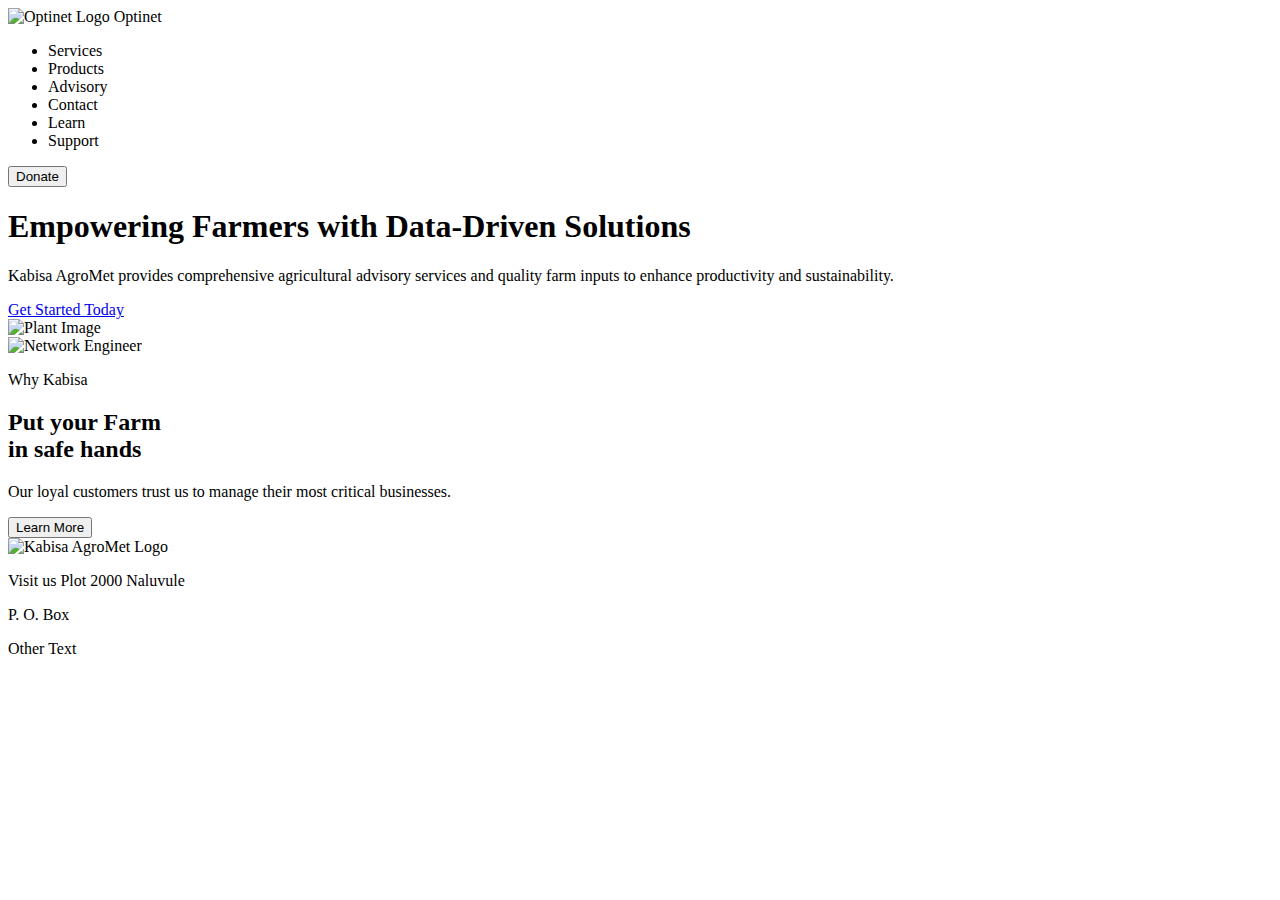
==== index.html @ 05821a82 "Update index.html" ====
<!DOCTYPE html>
<html lang="en">
<head>
    <meta charset="UTF-8">
    <meta name="viewport" content="width=device-width, initial-scale=1.0">
    <title>Kabisa AgroMet</title>
    <script src="https://cdn.tailwindcss.com"></script>
    <link rel="stylesheet" href="style.css">
</head>
<body>
    <!-- <header>
        <div class="logo">
            <img src="kabisa-logo.png" alt="Kabisa AgroMet Logo"> 
        </div>
        <nav>
            <ul>
                <li><a href="services.html">Services</a></li> 
                <li><a href="products.html">Products</a></li> 
                <li><a href="advisory.html">Advisory</a></li> 
                <li><a href="contact.html">Contact</a></li> 
            </ul>
        </nav>
        <button class="donate-btn">DONATE</button>
    </header> -->

    <nav class="flex justify-between items-center p-4 bg-green-800">
        <!-- Logo -->
        <div class="flex items-center space-x-2">
            <img src="logo.png" alt="Optinet Logo" class="h-6"> 
            <span class="text-lg font-semibold">Optinet</span>
        </div>
        
        <!-- Menu Items -->
        <ul class="hidden md:flex space-x-6 text-white text-sm">
            <li class="hover:text-gray-400 cursor-pointer">Services </li>
            <li class="hover:text-gray-400 cursor-pointer">Products</li>
            <li class="hover:text-gray-400 cursor-pointer">Advisory</li>
            <li class="hover:text-gray-400 cursor-pointer">Contact</li>
            <li class="hover:text-gray-400 cursor-pointer">Learn </li>
            <li class="hover:text-gray-400 cursor-pointer">Support </li>
        </ul>
        
        <!-- CTA Button -->
        <button class="px-5  py-2 bg-gradient-to-r from-green-400 to-blue-500 text-black font-semibold rounded-full hover:opacity-80 transition">
            Donate
        </button>
    </nav>
    <main>
        <div class="hero-section">
            <div class="hero-text">
                <h1>Empowering Farmers with Data-Driven Solutions</h1>
                <p>Kabisa AgroMet provides comprehensive agricultural advisory services and quality farm inputs to enhance productivity and sustainability.</p>
                <a href="get-started.html" class="cta-button">Get Started Today</a>
            </div>
            <div class="image-container">
                <img src="plant-image.jpg" alt="Plant Image"> 
            </div>
        </div>

    </main>
     <section class="flex flex-col md:flex-row items-center bg-black text-white min-h-screen">
        <!-- Left Image Section -->
        <div class="md:w-1/2 w-full">
            <img src="your-image.jpg" alt="Network Engineer" class="w-full h-full object-cover">
        </div>
        
        <!-- Right Text Section -->
        <div class="md:w-1/2 w-full p-10 flex flex-col justify-center">
            <p class="text-xs uppercase tracking-widest text-gray-400">Why Kabisa</p>
            <h2 class="text-4xl font-semibold mt-2">Put your Farm <br> <span class="font-bold">in safe hands</span></h2>
            <p class="text-gray-400 mt-4">Our loyal customers trust us to manage their most critical businesses.</p>
            <button class="mt-6 px-6 py-3 bg-white text-black font-semibold rounded-full hover:bg-gray-200 transition">Learn More</button>
        </div>
    </section>

    <footer>
        <div class="logo">
            <img src="kabisa-logo.png" alt="Kabisa AgroMet Logo"> 
        </div>
        <p>Visit us Plot 2000 Naluvule</p>
        <p>P. O. Box</p>
        <p>Other Text</p>
    </footer>
</body>
</html>
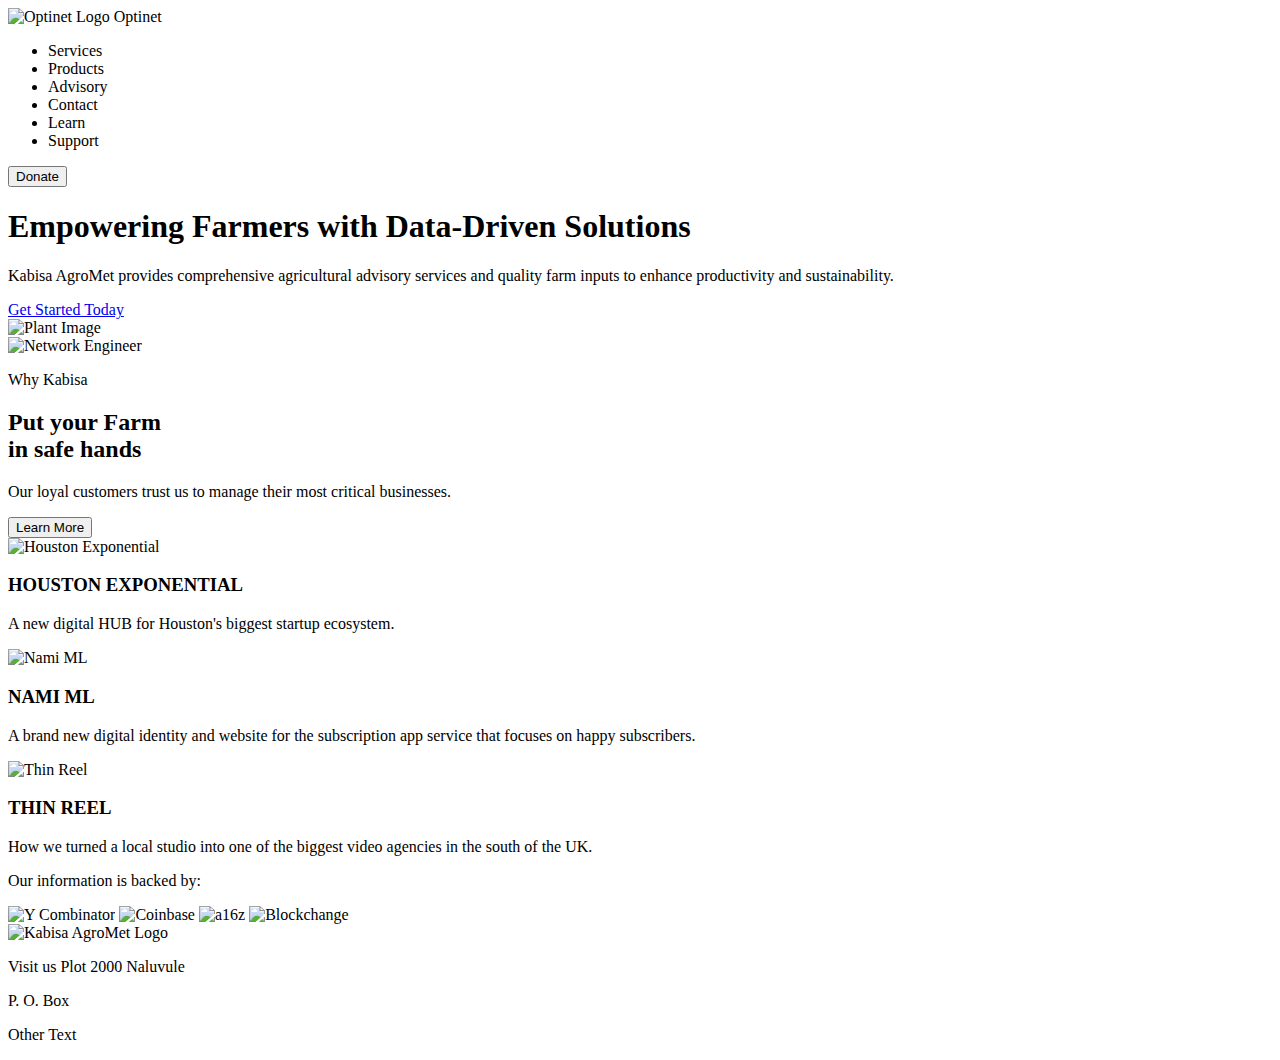
==== commit 921ef7aa: "Update index.html" ====
--- a/index.html
+++ b/index.html
@@ -73,6 +73,48 @@
         </div>
     </section>
 
+     <!-- Products Section -->
+    <section class="bg-white text-black py-16 px-6 md:px-16">
+        <div class="grid md:grid-cols-2 gap-10">
+            <!-- Product 1 -->
+            <div class="flex items-start space-x-6">
+                <img src="houston.jpg" alt="Houston Exponential" class="w-48 h-32 object-cover">
+                <div>
+                    <h3 class="text-lg font-bold">HOUSTON EXPONENTIAL</h3>
+                    <p class="text-gray-600">A new digital HUB for Houston's biggest startup ecosystem.</p>
+                </div>
+            </div>
+
+            <!-- Product 2 -->
+            <div class="flex items-start space-x-6">
+                <img src="nami.jpg" alt="Nami ML" class="w-48 h-32 object-cover">
+                <div>
+                    <h3 class="text-lg font-bold">NAMI ML</h3>
+                    <p class="text-gray-600">A brand new digital identity and website for the subscription app service that focuses on happy subscribers.</p>
+                </div>
+            </div>
+
+            <!-- Product 3 -->
+            <div class="flex items-start space-x-6">
+                <img src="thinreel.jpg" alt="Thin Reel" class="w-48 h-32 object-cover">
+                <div>
+                    <h3 class="text-lg font-bold">THIN REEL</h3>
+                    <p class="text-gray-600">How we turned a local studio into one of the biggest video agencies in the south of the UK.</p>
+                </div>
+            </div>
+        </div>
+    </section>
+
+    <div class="bg-black text-white py-8 px-4">
+  <p class="text-xs text-gray-400 text-center mb-4">Our information is backed by:</p>
+  <div class="flex justify-center items-center space-x-8">
+    <img src="ycombinator-logo.png" alt="Y Combinator" class="h-8">
+    <img src="coinbase-logo.png" alt="Coinbase" class="h-8">
+    <img src="a16z-logo.png" alt="a16z" class="h-8">
+    <img src="blockchange-logo.png" alt="Blockchange" class="h-8">
+  </div>
+</div>
+
     <footer>
         <div class="logo">
             <img src="kabisa-logo.png" alt="Kabisa AgroMet Logo"> 
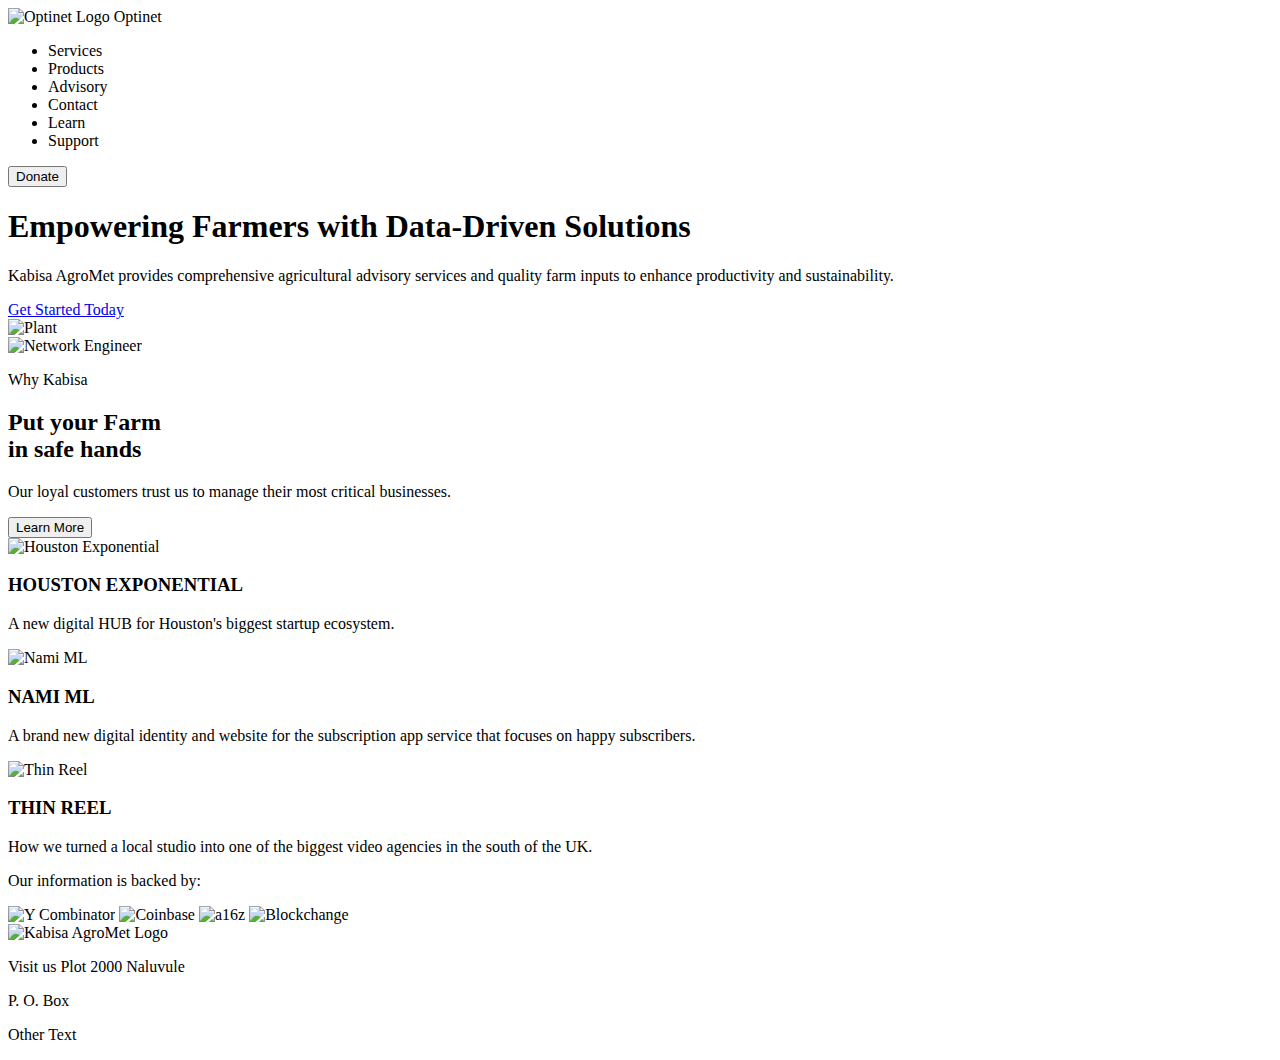
==== commit f96cf52c: "Code to new files" ====
--- a/index.html
+++ b/index.html
@@ -8,20 +8,6 @@
     <link rel="stylesheet" href="style.css">
 </head>
 <body>
-    <!-- <header>
-        <div class="logo">
-            <img src="kabisa-logo.png" alt="Kabisa AgroMet Logo"> 
-        </div>
-        <nav>
-            <ul>
-                <li><a href="services.html">Services</a></li> 
-                <li><a href="products.html">Products</a></li> 
-                <li><a href="advisory.html">Advisory</a></li> 
-                <li><a href="contact.html">Contact</a></li> 
-            </ul>
-        </nav>
-        <button class="donate-btn">DONATE</button>
-    </header> -->
 
     <nav class="flex justify-between items-center p-4 bg-green-800">
         <!-- Logo -->
@@ -53,7 +39,7 @@
                 <a href="get-started.html" class="cta-button">Get Started Today</a>
             </div>
             <div class="image-container">
-                <img src="plant-image.jpg" alt="Plant Image"> 
+                <img src="plant-image.jpg" alt="Plant "> 
             </div>
         </div>
 
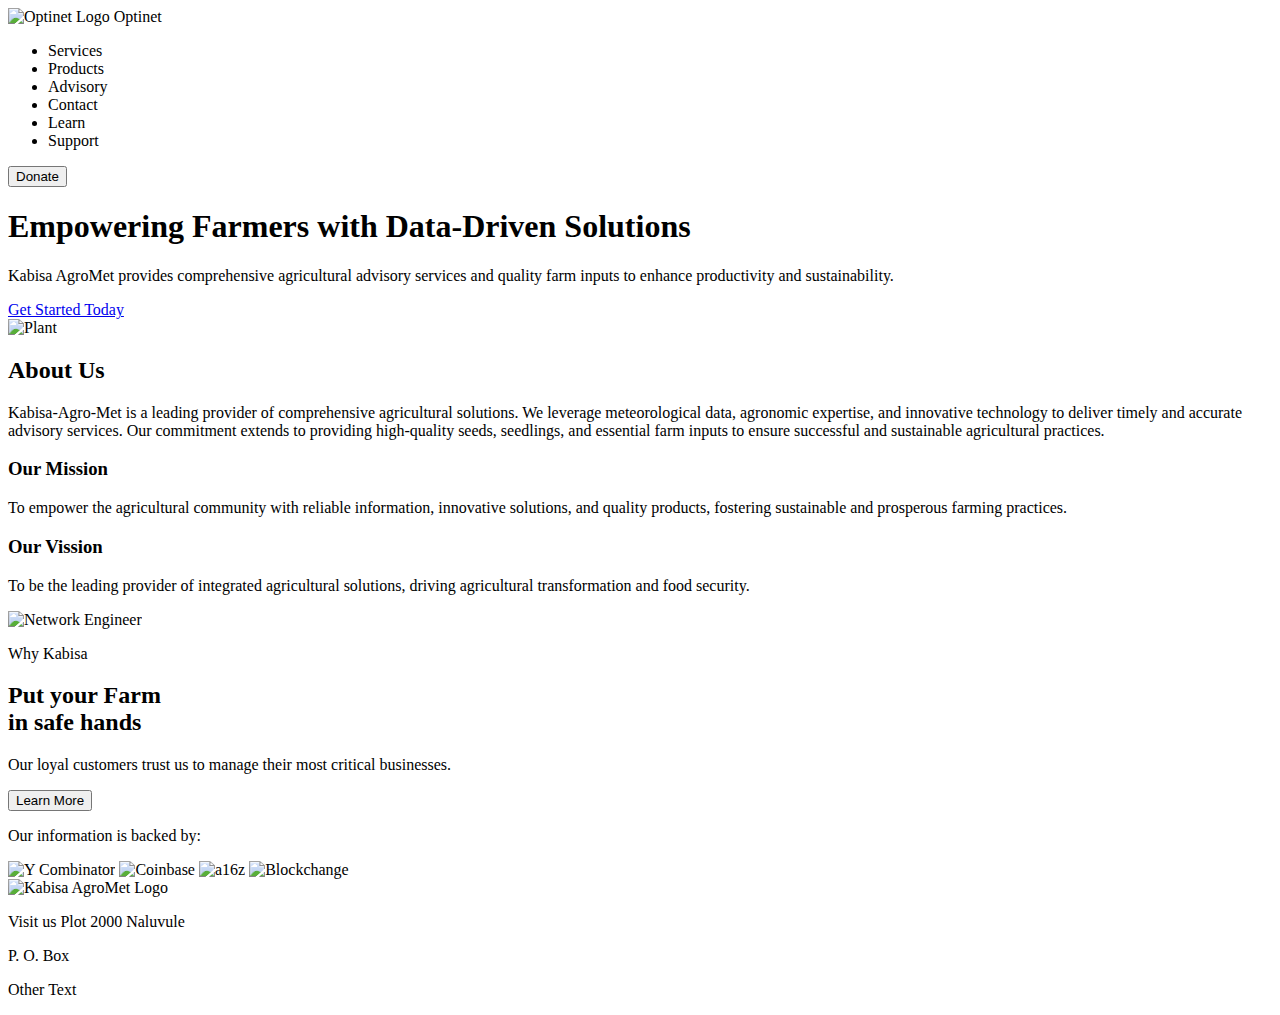
==== commit 3c7676f0: "refined index.html" ====
--- a/index.html
+++ b/index.html
@@ -44,6 +44,20 @@
         </div>
 
     </main>
+    <!-- About Us -->
+     <section>
+        <h2>About Us</h2>
+        <p>
+            Kabisa-Agro-Met is a leading provider of comprehensive agricultural solutions. We leverage meteorological data, agronomic expertise, and innovative technology to deliver timely and accurate advisory services. Our commitment extends to providing high-quality seeds, seedlings, and essential farm inputs to ensure successful and sustainable agricultural practices.
+            </p>
+            <h3>Our Mission</h3>
+            <p> To empower the agricultural community with reliable information, innovative solutions, and quality products, fostering sustainable and prosperous farming practices.</p>
+                <h3>Our Vission</h3>
+                <p>To be the leading provider of integrated agricultural solutions, driving agricultural transformation and food security.
+                </p>
+
+     </section>
+
      <section class="flex flex-col md:flex-row items-center bg-black text-white min-h-screen">
         <!-- Left Image Section -->
         <div class="md:w-1/2 w-full">
@@ -59,37 +73,7 @@
         </div>
     </section>
 
-     <!-- Products Section -->
-    <section class="bg-white text-black py-16 px-6 md:px-16">
-        <div class="grid md:grid-cols-2 gap-10">
-            <!-- Product 1 -->
-            <div class="flex items-start space-x-6">
-                <img src="houston.jpg" alt="Houston Exponential" class="w-48 h-32 object-cover">
-                <div>
-                    <h3 class="text-lg font-bold">HOUSTON EXPONENTIAL</h3>
-                    <p class="text-gray-600">A new digital HUB for Houston's biggest startup ecosystem.</p>
-                </div>
-            </div>
-
-            <!-- Product 2 -->
-            <div class="flex items-start space-x-6">
-                <img src="nami.jpg" alt="Nami ML" class="w-48 h-32 object-cover">
-                <div>
-                    <h3 class="text-lg font-bold">NAMI ML</h3>
-                    <p class="text-gray-600">A brand new digital identity and website for the subscription app service that focuses on happy subscribers.</p>
-                </div>
-            </div>
-
-            <!-- Product 3 -->
-            <div class="flex items-start space-x-6">
-                <img src="thinreel.jpg" alt="Thin Reel" class="w-48 h-32 object-cover">
-                <div>
-                    <h3 class="text-lg font-bold">THIN REEL</h3>
-                    <p class="text-gray-600">How we turned a local studio into one of the biggest video agencies in the south of the UK.</p>
-                </div>
-            </div>
-        </div>
-    </section>
+     
 
     <div class="bg-black text-white py-8 px-4">
   <p class="text-xs text-gray-400 text-center mb-4">Our information is backed by:</p>
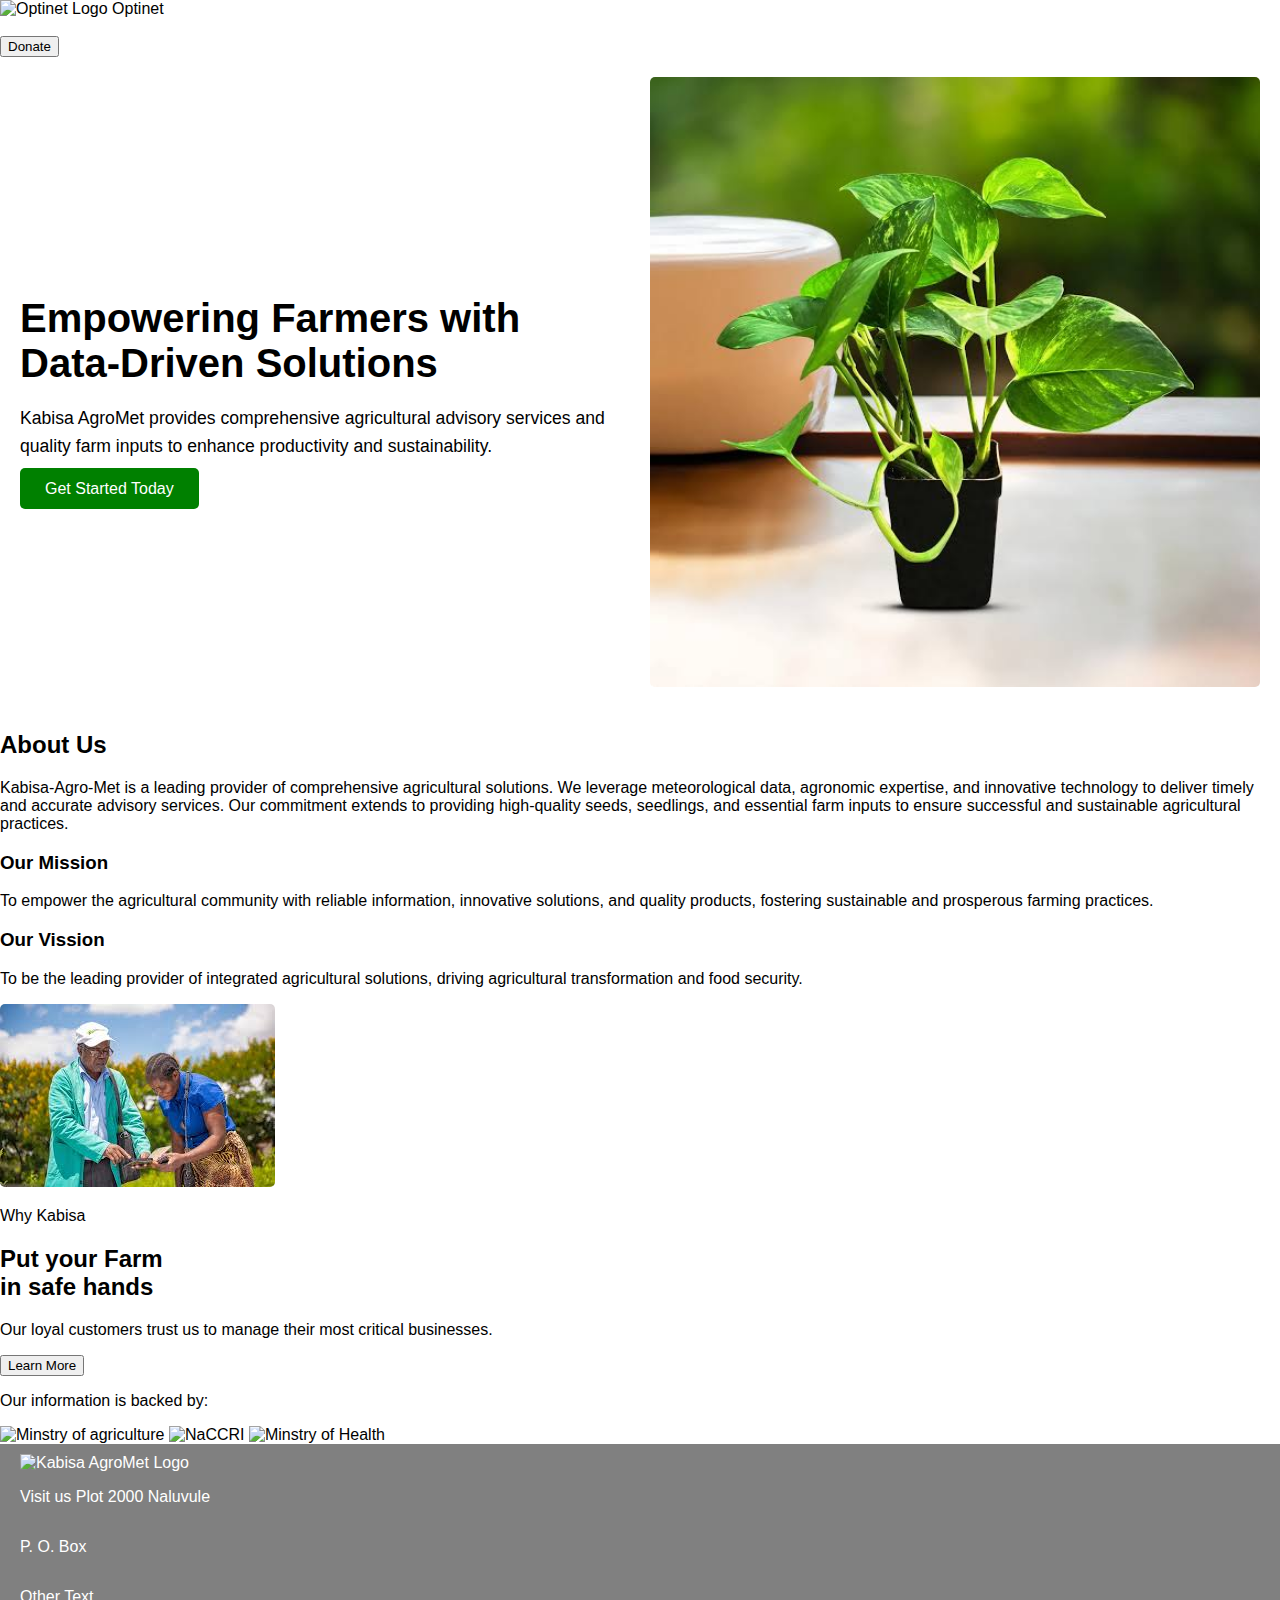
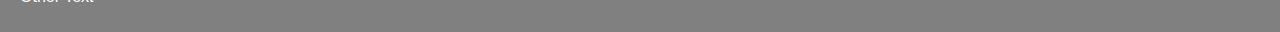
==== commit 90302be3: "Update index.html" ====
--- a/index.html
+++ b/index.html
@@ -16,15 +16,17 @@
             <span class="text-lg font-semibold">Optinet</span>
         </div>
         
-        <!-- Menu Items -->
+       
         <ul class="hidden md:flex space-x-6 text-white text-sm">
-            <li class="hover:text-gray-400 cursor-pointer">Services </li>
-            <li class="hover:text-gray-400 cursor-pointer">Products</li>
-            <li class="hover:text-gray-400 cursor-pointer">Advisory</li>
-            <li class="hover:text-gray-400 cursor-pointer">Contact</li>
-            <li class="hover:text-gray-400 cursor-pointer">Learn </li>
-            <li class="hover:text-gray-400 cursor-pointer">Support </li>
+
+            <li class="hover:text-gray-400 cursor-pointer"><a href="index.html">Home</a></li>
+            <li class="hover:text-gray-400 cursor-pointer"><a href="services.html">Services</a></li>
+            <li class="hover:text-gray-400 cursor-pointer"><a href="services.html">Products</a></li>
+            <li class="hover:text-gray-400 cursor-pointer"><a href="advisory.html">Advisory</a></li>
+            <li class="hover:text-gray-400 cursor-pointer"><a href="contact.html">Contact</a></li>
+            <li class="hover:text-gray-400 cursor-pointer"><a href="#">Learn</a></li>
         </ul>
+        
         
         <!-- CTA Button -->
         <button class="px-5  py-2 bg-gradient-to-r from-green-400 to-blue-500 text-black font-semibold rounded-full hover:opacity-80 transition">
@@ -39,7 +41,7 @@
                 <a href="get-started.html" class="cta-button">Get Started Today</a>
             </div>
             <div class="image-container">
-                <img src="plant-image.jpg" alt="Plant "> 
+                <img style="border-radius: 5px;" src="public/images/images (2).jpg" alt="Plant "> 
             </div>
         </div>
 
@@ -61,7 +63,7 @@
      <section class="flex flex-col md:flex-row items-center bg-black text-white min-h-screen">
         <!-- Left Image Section -->
         <div class="md:w-1/2 w-full">
-            <img src="your-image.jpg" alt="Network Engineer" class="w-full h-full object-cover">
+            <img src="public/images/images.jpg"  style="border-radius: 5px;"  alt="Proffessional farmer" class="w-full h-full object-cover">
         </div>
         
         <!-- Right Text Section -->
@@ -76,12 +78,12 @@
      
 
     <div class="bg-black text-white py-8 px-4">
-  <p class="text-xs text-gray-400 text-center mb-4">Our information is backed by:</p>
+  <p class="text-lg font-bold text-gray-400 text-center mb-4">Our information is backed by:</p>
   <div class="flex justify-center items-center space-x-8">
-    <img src="ycombinator-logo.png" alt="Y Combinator" class="h-8">
-    <img src="coinbase-logo.png" alt="Coinbase" class="h-8">
-    <img src="a16z-logo.png" alt="a16z" class="h-8">
-    <img src="blockchange-logo.png" alt="Blockchange" class="h-8">
+    
+    <img style="width: 2.5cm; height: auto;" src="https://www.agriculture.go.ug/wp-content/uploads/2019/04/cropped-100-Uganda-coat-of-arms-192x192.png" alt="Minstry of agriculture" class="h-8">
+    <img style="width: 2.5cm; height: auto;" src="https://naro.go.ug/wp-content/uploads/2023/10/NARO_ICON.png" alt="NaCCRI" class="h-8">
+    <img style="width: 4cm; height: auto;" src="https://health.go.ug/wp-content/uploads/2025/02/cropped-MoH-Logo-192x192.png" alt="Minstry of Health" class="h-8">
   </div>
 </div>
 
--- a/style.css
+++ b/style.css
@@ -0,0 +1,187 @@
+body {
+    font-family: sans-serif;
+    margin: 0;
+    padding: 0;
+}
+
+header, footer {
+    display: flex;
+    justify-content: space-between;
+    align-items: center;
+    padding: 10px 20px;
+}
+
+header {
+    background-color: green;
+    color: white;
+}
+
+footer {
+    background-color: gray;
+    color: white;
+    flex-direction: column;
+    align-items: flex-start;
+}
+
+nav ul {
+    list-style: none;
+    display: flex;
+    margin: 0;
+    padding: 0;
+}
+
+nav ul li {
+    margin-right: 20px;
+}
+
+nav a {
+    color: white;
+    text-decoration: none;
+}
+
+.donate-btn {
+    background-color: yellow;
+    color: black;
+    padding: 10px 20px;
+    border: none;
+    cursor: pointer;
+}
+
+main {
+    padding: 20px;
+}
+
+.hero-section {
+    display: flex;
+    align-items: center;
+}
+
+.hero-text {
+    flex: 1;
+    padding-right: 20px;
+}
+
+.hero-text h1 {
+    font-size: 2.5em;
+    margin-bottom: 10px;
+}
+
+.hero-text p {
+    font-size: 1.1em;
+    line-height: 1.6;
+    margin-bottom: 20px;
+}
+
+.cta-button {
+    background-color: green;
+    color: white;
+    padding: 12px 25px;
+    text-decoration: none;
+    border-radius: 5px;
+}
+
+.image-container {
+    flex: 1;
+}
+
+.image-container img {
+    width: 100%;
+    height: auto;
+}
+
+.logo img {
+    height: 50px;
+}body {
+    font-family: sans-serif;
+    margin: 0;
+    padding: 0;
+}
+
+header, footer {
+    display: flex;
+    justify-content: space-between;
+    align-items: center;
+    padding: 10px 20px;
+}
+
+header {
+    background-color: green;
+    color: white;
+}
+
+footer {
+    background-color: gray;
+    color: white;
+    flex-direction: column;
+    align-items: flex-start;
+}
+
+nav ul {
+    list-style: none;
+    display: flex;
+    margin: 0;
+    padding: 0;
+}
+
+nav ul li {
+    margin-right: 20px;
+}
+
+nav a {
+    color: white;
+    text-decoration: none;
+}
+
+.donate-btn {
+    background-color: yellow;
+    color: black;
+    padding: 10px 20px;
+    border: none;
+    cursor: pointer;
+}
+
+main {
+    padding: 20px;
+}
+
+.hero-section {
+    display: flex;
+    align-items: center;
+}
+
+.hero-text {
+    flex: 1;
+    padding-right: 20px;
+}
+
+.hero-text h1 {
+    font-size: 2.5em;
+    margin-bottom: 10px;
+}
+
+.hero-text p {
+    font-size: 1.1em;
+    line-height: 1.6;
+    margin-bottom: 20px;
+}
+
+.cta-button {
+    background-color: green;
+    color: white;
+    padding: 12px 25px;
+    text-decoration: none;
+    border-radius: 5px;
+}
+
+.image-container {
+    flex: 1;
+}
+
+.image-container img {
+    width: 100%;
+    height: auto;
+}
+
+.logo img {
+    height: 50px;
+}